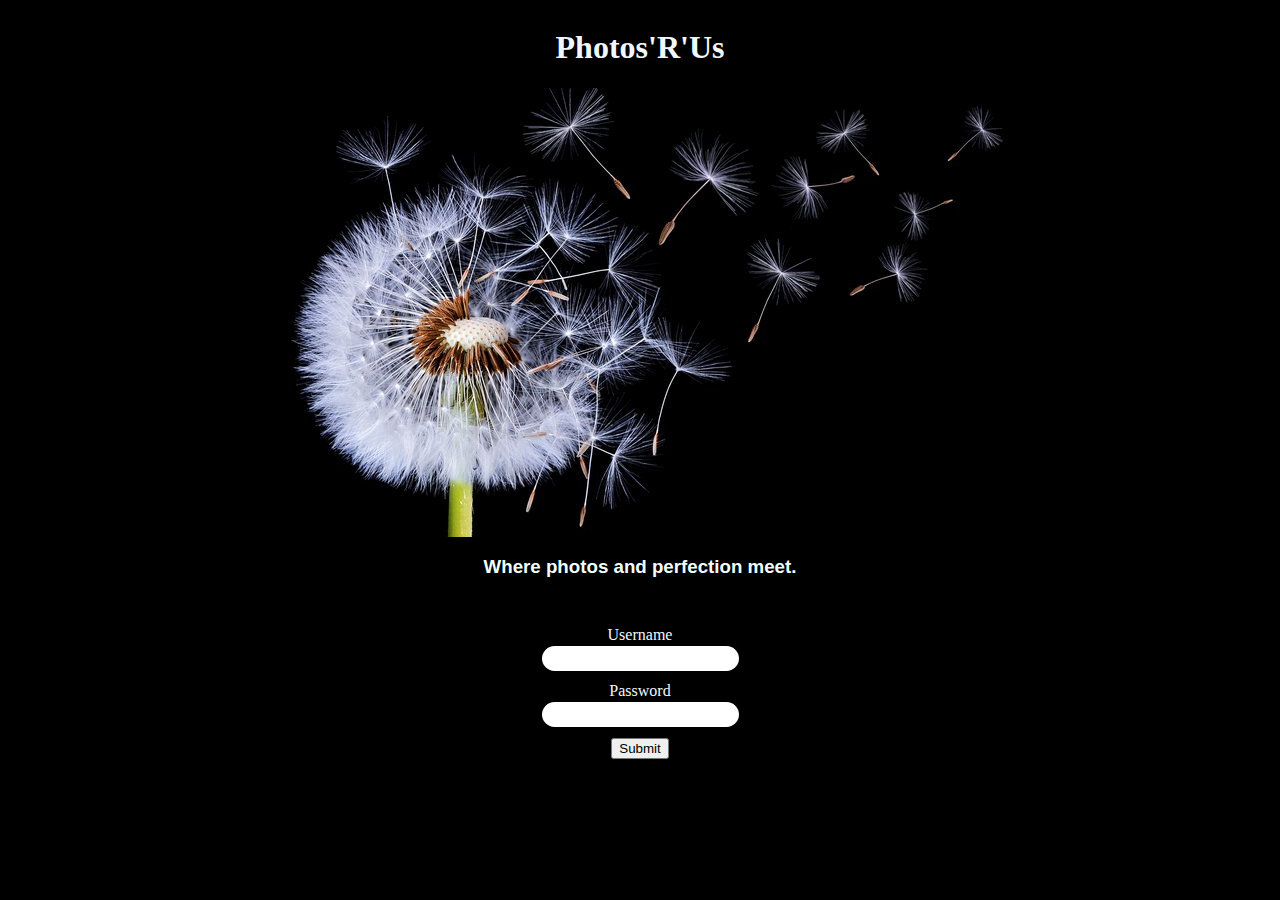
==== index.html @ 70f28a86 "Updates to the login page" ====
<!DOCTYPE html>
<html lang="en">
  <head>
    <meta charset="UTF-8" />
    <meta http-equiv="X-UA-Compatible" content="IE=edge" />
    <meta name="viewport" content="width=device-width, initial-scale=1.0" />
    <link rel="stylesheet" href="style.css" />
    <title>Photos'R'Us</title>
  </head>
  <body id = "loginBody">
    <h1 class = "title">Photos'R'Us</h1>
    <img src="assets/login-image.jpg" alt="Image of a dandelion being blown." id = "loginImage">
    <h3 class = "subtitle">Where photos and perfection meet.</h3>
    <div id = "wrapper">
      <div class = "login">
        <label for="username">Username</label>
        <input type="text" id="username" name="username"/>
        <label for = "password">Password</label>
        <input type="password" id="password" name="password"/>
        <input type="submit" id="submitButton" name="submitButton" value="Submit">

      </div>

    </div>

    <script src="script.js"></script>
  </body>
</html>
---- style.css ----
#loginBody {
    display: flex;
    display: flex;
    flex-direction: column;
    align-items: center;
    justify-content: center;
    background-color: black;
}

h1 {
    font-family: cursive;
    font-size: 100vw 100vh;
    display: flex;
    flex-direction: column;
    align-items: center;
    justify-content: center;
    color: aliceblue;
}

h3 {
    font-family: 'Franklin Gothic Medium', 'Arial Narrow', Arial, sans-serif;
    font-size: 60vw 60vh;
    display: flex;
    flex-direction: column;
    align-items: center;
    justify-content: center;
    color: azure;
}

.login {
    display: flex;
    flex-direction: column;
    align-items: center;
    justify-content: center;
    color: aliceblue;
    margin-top: 30px;
}

#username {
    border: 2px solid black;
    border-radius: 25px;
    padding: 5px;
    padding-left: 10px;
    padding-right: 10px;
    margin-bottom: 1vh;
    color: lightslategray;
}

#password {
    border: 2px solid black;
    border-radius: 25px;
    padding: 5px;
    padding-left: 10px;
    padding-right: 10px;
    margin-bottom: 1vh;
    color: lightslategray;
}
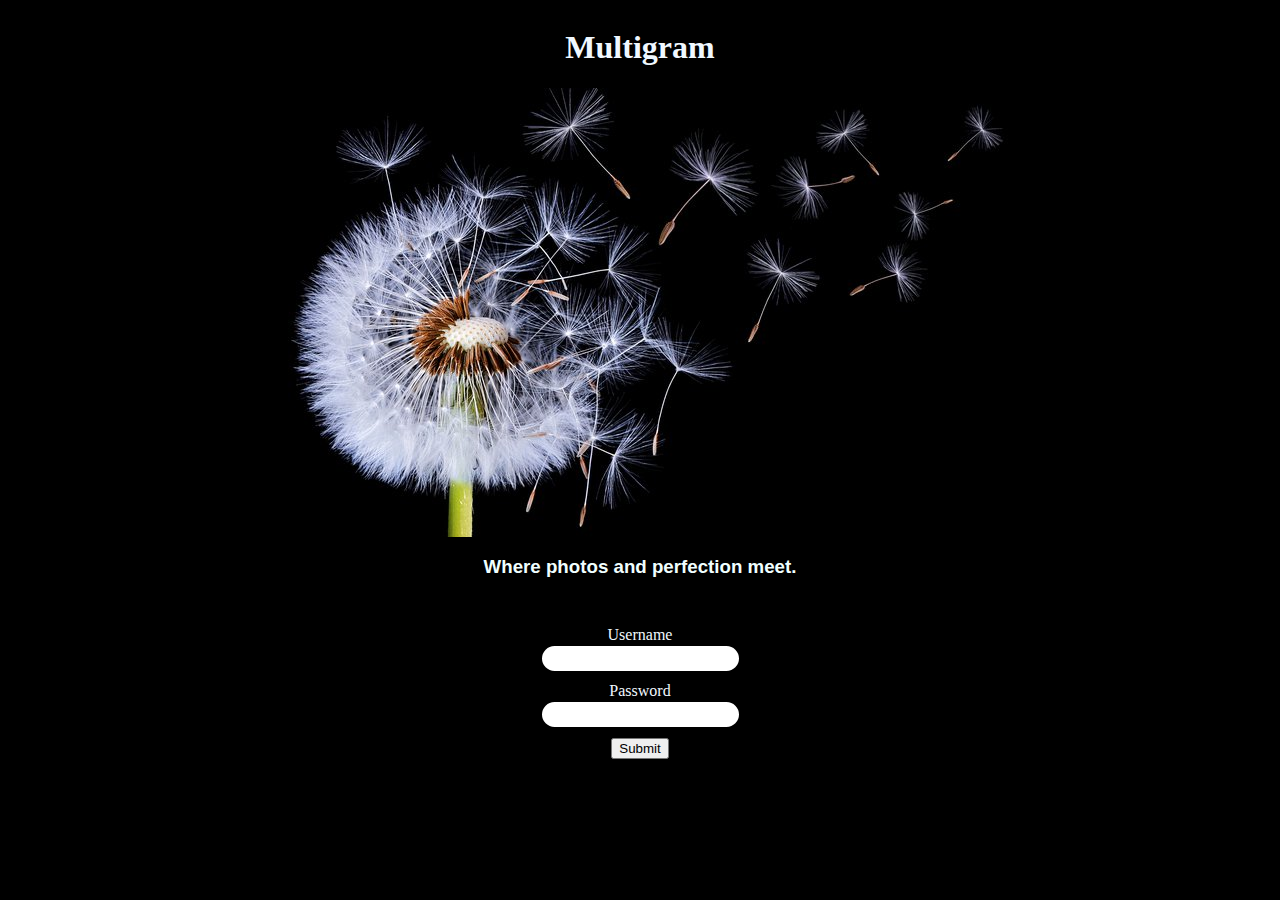
==== commit db72a4d9: "Updated page name" ====
--- a/index.html
+++ b/index.html
@@ -5,10 +5,10 @@
     <meta http-equiv="X-UA-Compatible" content="IE=edge" />
     <meta name="viewport" content="width=device-width, initial-scale=1.0" />
     <link rel="stylesheet" href="style.css" />
-    <title>Photos'R'Us</title>
+    <title>Multigram Sign In</title>
   </head>
   <body id = "loginBody">
-    <h1 class = "title">Photos'R'Us</h1>
+    <h1 class = "title">Multigram</h1>
     <img src="assets/login-image.jpg" alt="Image of a dandelion being blown." id = "loginImage">
     <h3 class = "subtitle">Where photos and perfection meet.</h3>
     <div id = "wrapper">
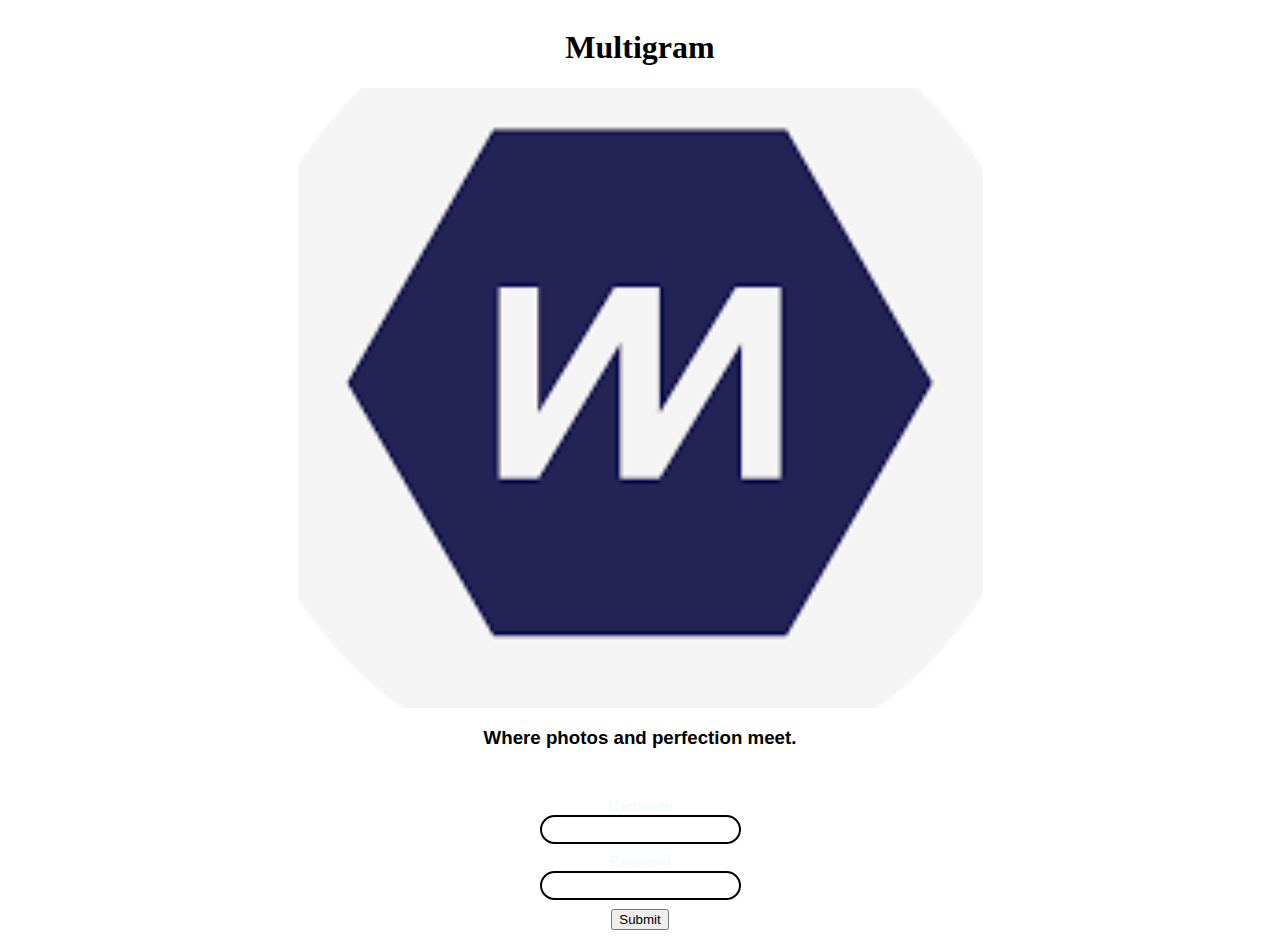
==== commit d3faa572: "color changes for login" ====
--- a/index.html
+++ b/index.html
@@ -9,7 +9,7 @@
   </head>
   <body id = "loginBody">
     <h1 class = "title">Multigram</h1>
-    <img src="assets/login-image.jpg" alt="Image of a dandelion being blown." id = "loginImage">
+    <img src="multiverse_logo.png" alt="Image of a dandelion being blown." id = "loginImage">
     <h3 class = "subtitle">Where photos and perfection meet.</h3>
     <div id = "wrapper">
       <div class = "login">
--- a/style.css
+++ b/style.css
@@ -4,7 +4,7 @@
     flex-direction: column;
     align-items: center;
     justify-content: center;
-    background-color: black;
+    background-color: white;
 }
 
 h1 {
@@ -14,7 +14,7 @@
     flex-direction: column;
     align-items: center;
     justify-content: center;
-    color: aliceblue;
+
 }
 
 h3 {
@@ -24,7 +24,7 @@
     flex-direction: column;
     align-items: center;
     justify-content: center;
-    color: azure;
+
 }
 
 .login {
